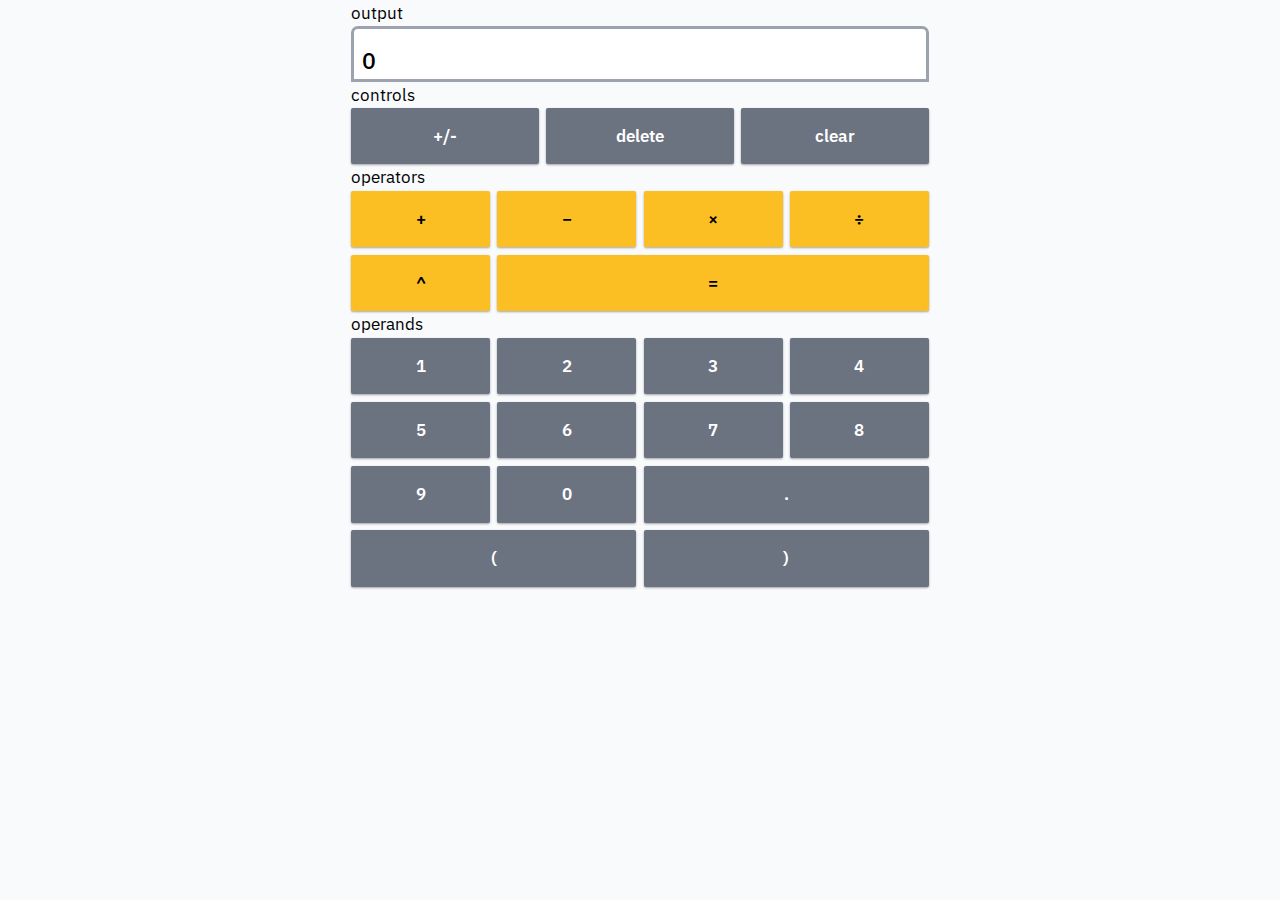
==== index.html @ a0cec1f1 "Create index.html" ====
<!DOCTYPE html>
<html lang="en">

  <head>
    <meta charset="UTF-8">
    <meta name="viewport" content="width=device-width, initial-scale=1.0">
    <title>Calculator</title>
    <link rel="preconnect" href="https://fonts.googleapis.com">
    <link rel="preconnect" href="https://fonts.gstatic.com" crossorigin>
    <!-- IBM Plex Sans: 400, 500 -->
    <link href="https://fonts.googleapis.com/css2?family=IBM+Plex+Sans:wght@400;500&display=swap" rel="stylesheet">
    <!-- stylesheets -->
    <link rel="stylesheet" href="normalize.css">
    <link rel="stylesheet" href="calculator.css">
  </head>

  <body class="base">
    <form class="calc" data-calculator>
      <fieldset>
        <legend>output</legend>
        <div class="calc__output calc__grid" style="--calc-total-columns: 1;">
          <output data-output>0</output>
        </div>
      </fieldset>
      <fieldset>
        <legend>controls</legend>
        <div class="calc__grid" style="--calc-total-columns: 3">
          <button class="calc__button" aria-label="negate" value="negate" type="button">+/-</button>
          <button class="calc__button" value="delete" type="button">delete</button>
          <button class="calc__button" value="clear" type="button">clear</button>
        </div>
      </fieldset>
      <fieldset>
        <legend>operators</legend>
        <div class="calc__grid">
          <button class="calc__button calc__button--secondary" value="+" type="button">+</button>
          <button class="calc__button calc__button--secondary" value="-" type="button">−</button>
          <button class="calc__button calc__button--secondary" value="*" type="button">×</button>
          <button class="calc__button calc__button--secondary" value="/" type="button">÷</button>
          <button class="calc__button calc__button--secondary" aria-label="exponent" value="^" type="button">^</button>
          <button class="calc__grid-columns-3 calc__button calc__button--secondary" value="=" type="button">=</button>
        </div>
      </fieldset>
      <fieldset>
        <legend>operands</legend>
        <div class="calc__grid">
          <button class="calc__button" value="1" type="button">1</button>
          <button class="calc__button" value="2" type="button">2</button>
          <button class="calc__button" value="3" type="button">3</button>
          <button class="calc__button" value="4" type="button">4</button>
          <button class="calc__button" value="5" type="button">5</button>
          <button class="calc__button" value="6" type="button">6</button>
          <button class="calc__button" value="7" type="button">7</button>
          <button class="calc__button" value="8" type="button">8</button>
          <button class="calc__button" value="9" type="button">9</button>
          <button class="calc__button" value="0" type="button">0</button>
          <button class="calc__grid-columns-2 calc__button" aria-label="decimal point" value="." type="button">.</button>
          <button class="calc__grid-columns-2 calc__button" aria-label="left parenthesis" value="(" type="button">(</button>
          <button class="calc__grid-columns-2 calc__button" aria-label="right parenthesis" value=")" type="button">)</button>
        </div>
      </fieldset>
    </form>
    <script type="module" src="./modules/symbols.js"></script>
    <script type="module" src="./modules/compute.js"></script>
    <script type="module" src="./modules/utils.js"></script>
    <script type="module" src="./modules/regex.js"></script>
    <script type="module" src="./modules/conditionals.js"></script>                                                                                                            
    <script type="module" src="index.js"></script>
  </body>

</html>
---- calculator.css ----
:root {
  font-size: calc(12px + 0.25vw);
}

*,
*::before,
*::after {
  box-sizing: border-box;
}
.base {
  background-color: rgb(248, 250, 252);
}
.calc {
  --button-bg-primary: #6b7280;
  --button-bg-primary-hover: #4b5563;
  --button-bg-primary-active: #1f2937;
  --button-txt-primary: #fff;
  --button-bg-secondary: #fbbf24;
  --button-bg-secondary-hover: #f59e0b;
  --button-bg-secondary-active: #d97706;
  --button-txt-secondary: #000;
  --outline-focus: solid 2px #000;
  --border-radius: 0.45rem;
  --box-shadow-bottom: 0 1px 3px rgba(0, 0, 0, 0.12),
    0 1px 2px rgba(0, 0, 0, 0.24);
  font-family: "IBM Plex Sans", "Helvetica Neue", Helvetica, Arial,
    "Open Sans", sans-serif;
  font-size: 1.15rem;
  max-width: 40rem;
  margin: 0 auto;
  padding: 0 1rem;
}

.calc__output {
  font-size: 1.5rem;
  font-weight: 500;
  padding: 1rem 0.5rem 0;
  border: solid 3px rgb(156, 163, 175);
  border-top-left-radius: var(--border-radius);
  border-top-right-radius: var(--border-radius);
  background-color: #fff;
  overflow-wrap: break-word;
}

.calc__grid {
  --calc-total-columns: 4;
  --calc-gap: 0.5rem;
  display: grid;
  grid-template-columns: repeat(var(--calc-total-columns), minmax(0, 1fr));
  gap: var(--calc-gap);
}

.calc__grid-columns-1 {
  grid-column: span 1;
}

.calc__grid-columns-2 {
  grid-column: span 2;
}

.calc__grid-columns-3 {
  grid-column: span 3;
}

.calc__grid-columns-4 {
  grid-column: span 4;
}

.calc__button {
  font-weight: 600;
  color: var(--button-txt-primary);
  background-color: var(--button-bg-primary);
  padding-top: 1rem;
  padding-bottom: 1rem;
  border: none;
  border-radius: 0.125rem;
  box-shadow: var(--box-shadow-bottom);
  cursor: pointer;
}

.calc__button:hover {
  background-color: var(--button-bg-primary-hover);
}

.calc__button:active {
  background-color: var(--button-bg-primary-active);
}

.calc__button:focus {
  outline: var(--outline-focus);
}

.calc__button--secondary {
  color: var(--button-txt-secondary);
  background-color: var(--button-bg-secondary);
}

.calc__button--secondary:hover {
  background-color: var(--button-bg-secondary-hover);
}

.calc__button--secondary:active {
  background-color: var(--button-bg-secondary-active);
}
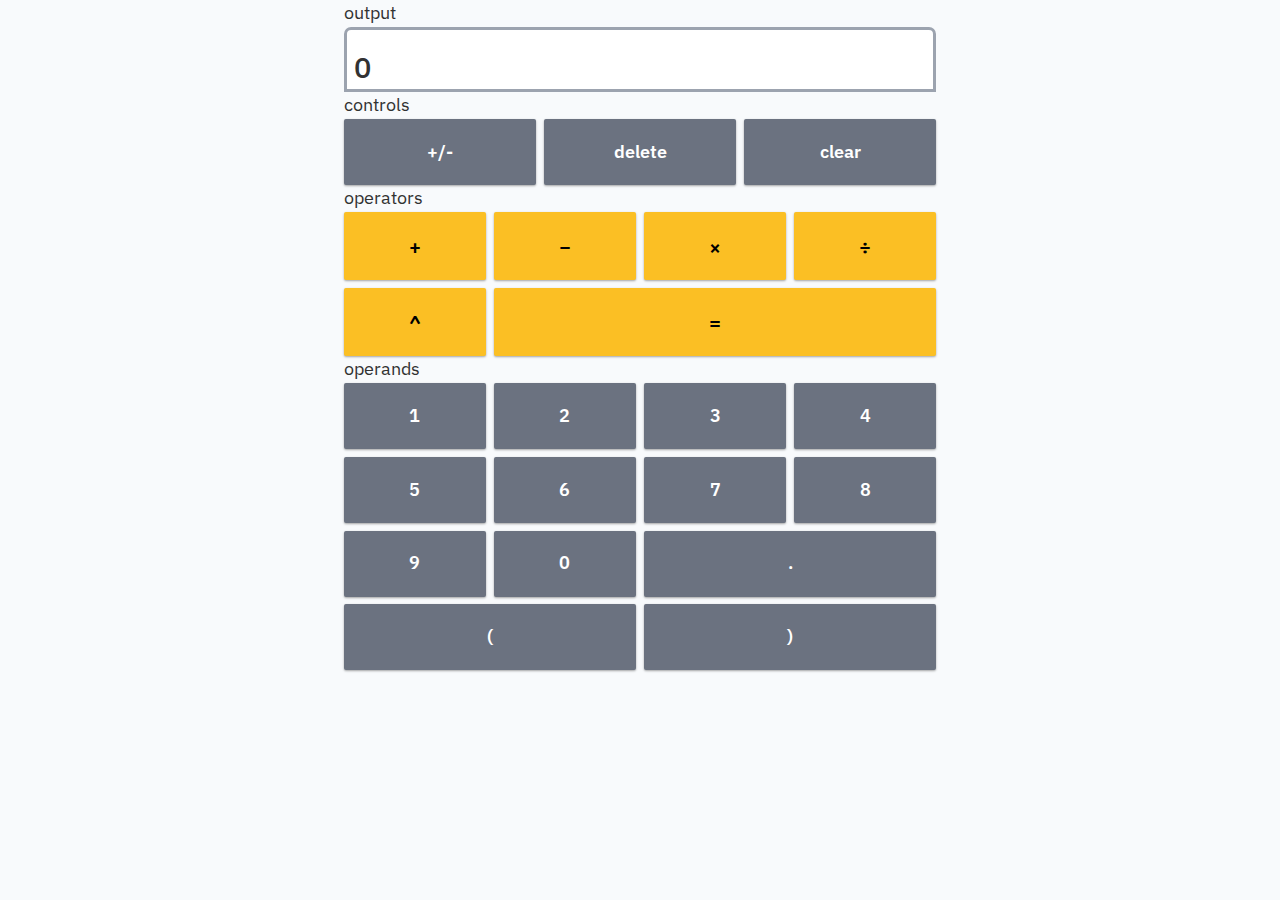
==== commit 9f9f3b5f: "Rename symbols import, conditionals" ====
--- a/index.html
+++ b/index.html
@@ -11,7 +11,7 @@
     <link href="https://fonts.googleapis.com/css2?family=IBM+Plex+Sans:wght@400;500&display=swap" rel="stylesheet">
     <!-- stylesheets -->
     <link rel="stylesheet" href="normalize.css">
-    <link rel="stylesheet" href="calculator.css">
+    <link rel="stylesheet" href="index.css">
   </head>
 
   <body class="base">
@@ -60,7 +60,7 @@
         </div>
       </fieldset>
     </form>
-    <script type="module" src="./modules/symbols.js"></script>
+    <script type="module" src="./modules/conditionals.js"></script>
     <script type="module" src="./modules/compute.js"></script>
     <script type="module" src="./modules/utils.js"></script>
     <script type="module" src="./modules/regex.js"></script>
--- a/index.css
+++ b/index.css
@@ -0,0 +1,105 @@
+:root {
+    font-size: calc(14px + 0.125vw);
+}
+
+*,
+*::before,
+*::after {
+    box-sizing: border-box;
+}
+.base {
+    color: rgb(50, 50, 50);
+    background-color: rgb(248, 250, 252);
+}
+.calc {
+    --button-bg-primary: #6b7280;
+    --button-bg-primary-hover: #4b5563;
+    --button-bg-primary-active: #1f2937;
+    --button-txt-primary: #fff;
+    --button-bg-secondary: #fbbf24;
+    --button-bg-secondary-hover: #f59e0b;
+    --button-bg-secondary-active: #d97706;
+    --button-txt-secondary: #000;
+    --outline-focus: solid 2px #000;
+    --border-radius: 0.45rem;
+    --box-shadow-bottom: 0 1px 3px rgba(0, 0, 0, 0.12),
+        0 1px 2px rgba(0, 0, 0, 0.24);
+    font-family: "IBM Plex Sans", "Helvetica Neue", Helvetica, Arial,
+        "Open Sans", sans-serif;
+    font-size: 1.15rem;
+    max-width: 40rem;
+    margin: 0 auto;
+    padding: 0 1rem;
+}
+
+.calc__output {
+    font-size: 1.875rem;
+    font-weight: 500;
+    padding: 1rem 0.5rem 0;
+    border: solid 3px rgb(156, 163, 175);
+    border-top-left-radius: var(--border-radius);
+    border-top-right-radius: var(--border-radius);
+    background-color: #fff;
+    overflow-wrap: break-word;
+}
+
+.calc__grid {
+    --calc-total-columns: 4;
+    --calc-gap: 0.5rem;
+    display: grid;
+    grid-template-columns: repeat(var(--calc-total-columns), minmax(0, 1fr));
+    gap: var(--calc-gap);
+}
+
+.calc__grid-columns-1 {
+    grid-column: span 1;
+}
+
+.calc__grid-columns-2 {
+    grid-column: span 2;
+}
+
+.calc__grid-columns-3 {
+    grid-column: span 3;
+}
+
+.calc__grid-columns-4 {
+    grid-column: span 4;
+}
+
+.calc__button {
+    font-weight: 600;
+    color: var(--button-txt-primary);
+    background-color: var(--button-bg-primary);
+    padding: 1.25rem 0;
+    border: none;
+    border-radius: 0.125rem;
+    box-shadow: var(--box-shadow-bottom);
+    cursor: pointer;
+}
+
+.calc__button:hover {
+    background-color: var(--button-bg-primary-hover);
+}
+
+.calc__button:active {
+    background-color: var(--button-bg-primary-active);
+}
+
+.calc__button:focus {
+    outline: var(--outline-focus);
+}
+
+.calc__button--secondary {
+    font-size: 1.25rem;
+    color: var(--button-txt-secondary);
+    background-color: var(--button-bg-secondary);
+}
+
+.calc__button--secondary:hover {
+    background-color: var(--button-bg-secondary-hover);
+}
+
+.calc__button--secondary:active {
+    background-color: var(--button-bg-secondary-active);
+}
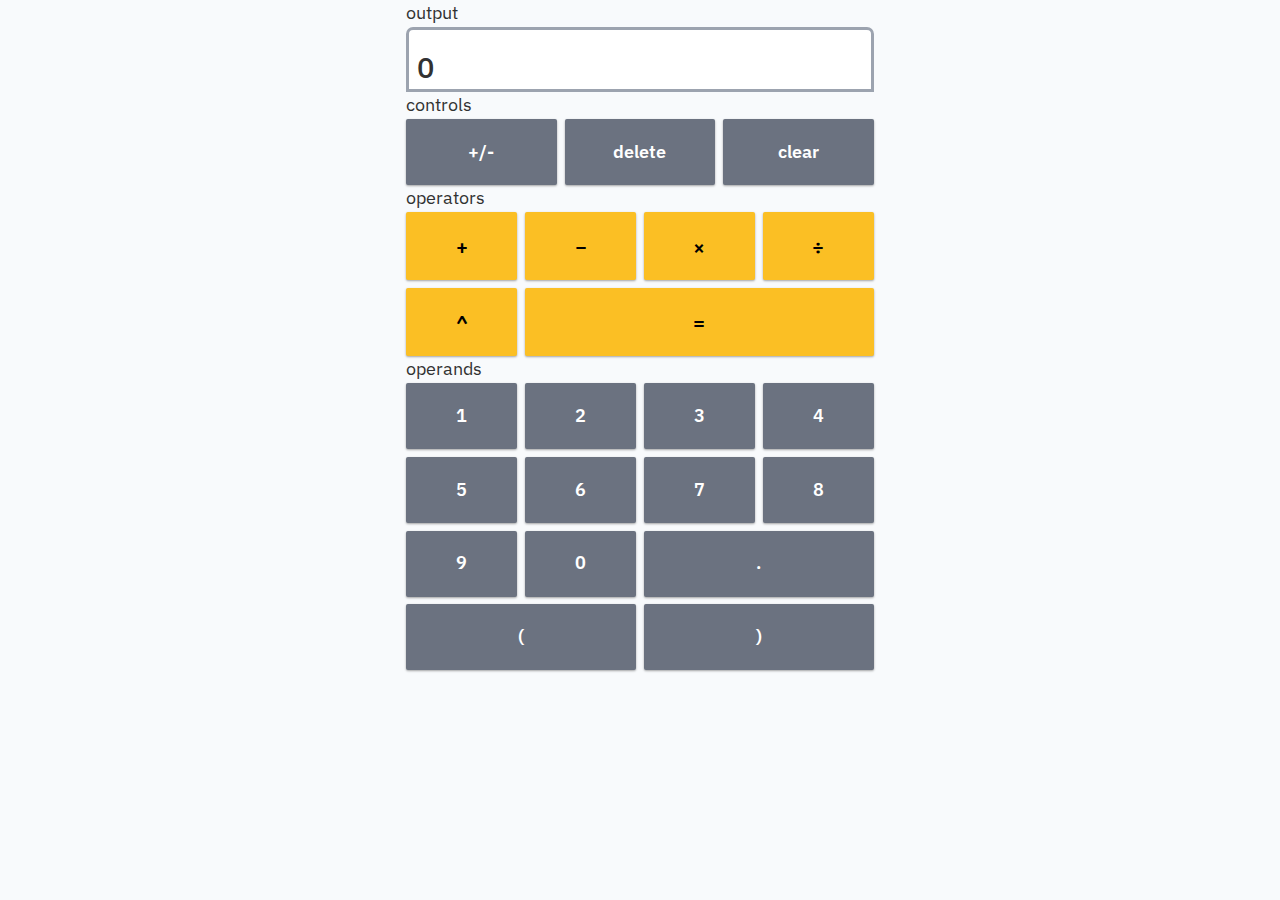
==== commit 66a6760d: "Reformat" ====
--- a/index.html
+++ b/index.html
@@ -1,7 +1,7 @@
 <!DOCTYPE html>
 <html lang="en">
 
-  <head>
+<head>
     <meta charset="UTF-8">
     <meta name="viewport" content="width=device-width, initial-scale=1.0">
     <title>Calculator</title>
@@ -12,60 +12,65 @@
     <!-- stylesheets -->
     <link rel="stylesheet" href="normalize.css">
     <link rel="stylesheet" href="index.css">
-  </head>
+</head>
 
-  <body class="base">
+<body class="base">
     <form class="calc" data-calculator>
-      <fieldset>
-        <legend>output</legend>
-        <div class="calc__output calc__grid" style="--calc-total-columns: 1;">
-          <output data-output>0</output>
-        </div>
-      </fieldset>
-      <fieldset>
-        <legend>controls</legend>
-        <div class="calc__grid" style="--calc-total-columns: 3">
-          <button class="calc__button" aria-label="negate" value="negate" type="button">+/-</button>
-          <button class="calc__button" value="delete" type="button">delete</button>
-          <button class="calc__button" value="clear" type="button">clear</button>
-        </div>
-      </fieldset>
-      <fieldset>
-        <legend>operators</legend>
-        <div class="calc__grid">
-          <button class="calc__button calc__button--secondary" value="+" type="button">+</button>
-          <button class="calc__button calc__button--secondary" value="-" type="button">−</button>
-          <button class="calc__button calc__button--secondary" value="*" type="button">×</button>
-          <button class="calc__button calc__button--secondary" value="/" type="button">÷</button>
-          <button class="calc__button calc__button--secondary" aria-label="exponent" value="^" type="button">^</button>
-          <button class="calc__grid-columns-3 calc__button calc__button--secondary" value="=" type="button">=</button>
-        </div>
-      </fieldset>
-      <fieldset>
-        <legend>operands</legend>
-        <div class="calc__grid">
-          <button class="calc__button" value="1" type="button">1</button>
-          <button class="calc__button" value="2" type="button">2</button>
-          <button class="calc__button" value="3" type="button">3</button>
-          <button class="calc__button" value="4" type="button">4</button>
-          <button class="calc__button" value="5" type="button">5</button>
-          <button class="calc__button" value="6" type="button">6</button>
-          <button class="calc__button" value="7" type="button">7</button>
-          <button class="calc__button" value="8" type="button">8</button>
-          <button class="calc__button" value="9" type="button">9</button>
-          <button class="calc__button" value="0" type="button">0</button>
-          <button class="calc__grid-columns-2 calc__button" aria-label="decimal point" value="." type="button">.</button>
-          <button class="calc__grid-columns-2 calc__button" aria-label="left parenthesis" value="(" type="button">(</button>
-          <button class="calc__grid-columns-2 calc__button" aria-label="right parenthesis" value=")" type="button">)</button>
-        </div>
-      </fieldset>
+        <fieldset>
+            <legend>output</legend>
+            <div class="calc__output calc__grid" style="--calc-total-columns: 1;">
+                <output data-output>0</output>
+            </div>
+        </fieldset>
+        <fieldset>
+            <legend>controls</legend>
+            <div class="calc__grid" style="--calc-total-columns: 3">
+                <button class="calc__button" aria-label="negate" value="negate" type="button">+/-</button>
+                <button class="calc__button" value="delete" type="button">delete</button>
+                <button class="calc__button" value="clear" type="button">clear</button>
+            </div>
+        </fieldset>
+        <fieldset>
+            <legend>operators</legend>
+            <div class="calc__grid">
+                <button class="calc__button calc__button--secondary" value="+" type="button">+</button>
+                <button class="calc__button calc__button--secondary" value="-" type="button">−</button>
+                <button class="calc__button calc__button--secondary" value="*" type="button">×</button>
+                <button class="calc__button calc__button--secondary" value="/" type="button">÷</button>
+                <button class="calc__button calc__button--secondary" aria-label="exponent" value="^"
+                    type="button">^</button>
+                <button class="calc__grid-columns-3 calc__button calc__button--secondary" value="="
+                    type="button">=</button>
+            </div>
+        </fieldset>
+        <fieldset>
+            <legend>operands</legend>
+            <div class="calc__grid">
+                <button class="calc__button" value="1" type="button">1</button>
+                <button class="calc__button" value="2" type="button">2</button>
+                <button class="calc__button" value="3" type="button">3</button>
+                <button class="calc__button" value="4" type="button">4</button>
+                <button class="calc__button" value="5" type="button">5</button>
+                <button class="calc__button" value="6" type="button">6</button>
+                <button class="calc__button" value="7" type="button">7</button>
+                <button class="calc__button" value="8" type="button">8</button>
+                <button class="calc__button" value="9" type="button">9</button>
+                <button class="calc__button" value="0" type="button">0</button>
+                <button class="calc__grid-columns-2 calc__button" aria-label="decimal point" value="."
+                    type="button">.</button>
+                <button class="calc__grid-columns-2 calc__button" aria-label="left parenthesis" value="("
+                    type="button">(</button>
+                <button class="calc__grid-columns-2 calc__button" aria-label="right parenthesis" value=")"
+                    type="button">)</button>
+            </div>
+        </fieldset>
     </form>
-    <script type="module" src="./modules/conditionals.js"></script>
+    <script type="module" src="./modules/constants.js"></script>
     <script type="module" src="./modules/compute.js"></script>
     <script type="module" src="./modules/utils.js"></script>
     <script type="module" src="./modules/regex.js"></script>
-    <script type="module" src="./modules/conditionals.js"></script>                                                                                                            
+    <script type="module" src="./modules/delegate.js"></script>
     <script type="module" src="index.js"></script>
-  </body>
+</body>
 
 </html>
--- a/index.css
+++ b/index.css
@@ -27,7 +27,7 @@
     font-family: "IBM Plex Sans", "Helvetica Neue", Helvetica, Arial,
         "Open Sans", sans-serif;
     font-size: 1.15rem;
-    max-width: 40rem;
+    max-width: 32rem;
     margin: 0 auto;
     padding: 0 1rem;
 }
@@ -103,3 +103,4 @@
 .calc__button--secondary:active {
     background-color: var(--button-bg-secondary-active);
 }
+
